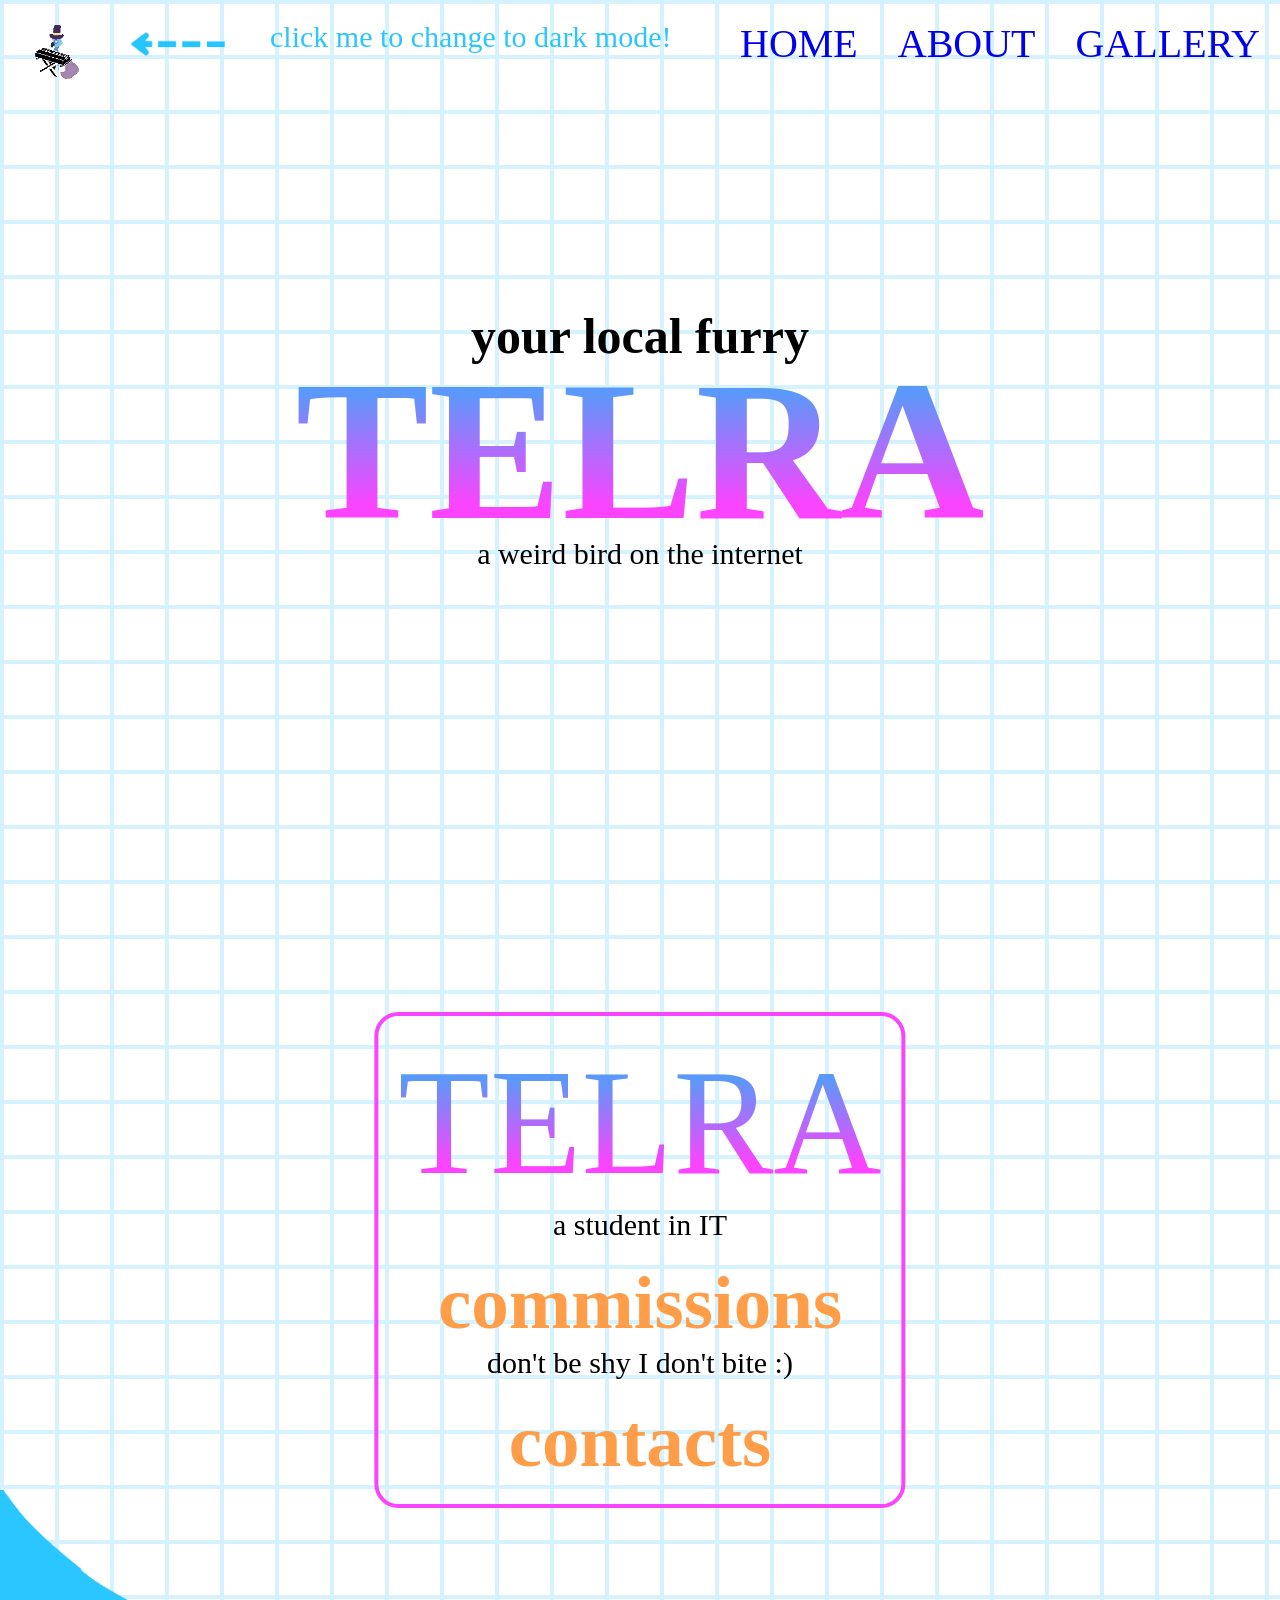
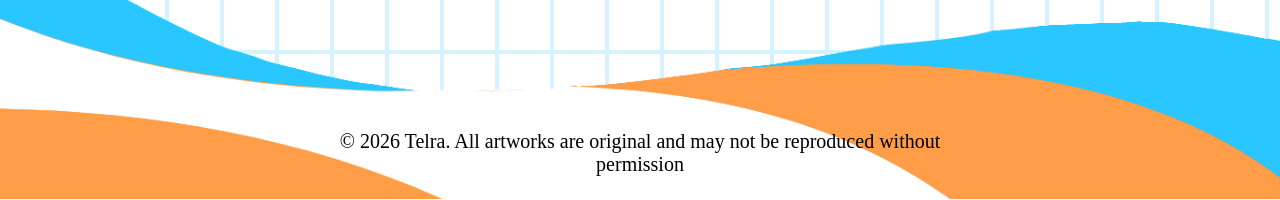
==== index.html @ cb8f985c "Add files via upload" ====
<!DOCTYPE html>
<html lang="en">
<head>
    <meta charset="UTF-8">
    <meta name="viewport" content="width=device-width, initial-scale=1.0">
    <title>Document</title>

    <link rel="stylesheet" href="index.css">
</head>
<body>
    <div class="navBar">
        <ul id="navUl">
            <li class="navLi" id="navLi4"><a><img id="navLi4Img" src="images/dowPiano.gif"></a></li>
            <li class="navLi"><a><img id="navLi5Img" src="images/arrow.png"></a></li>
            <li class="navLi" id="navLi5"><a>click me to change to dark mode!</a></li>
            <li class="navLi" id="navLi1"><a href="gallery.html">GALLERY</a></li>
            <li class="navLi" id="navLi2"><a href="about.html">ABOUT</a></li>
            <li class="navLi" id="navLi3"><a href="index.html">HOME</a></li>
        </ul>
    </div>

    <div class="home">
        <p id="furry">your local furry</p>
        <p id="name">TELRA</p>
        <p id="birdie">a weird bird on the internet</p>
    </div>

    <div class="uhmIntro">
        <p id="nameTwo">TELRA</p>
        <p id="aText">a student in IT</p>
        <br>
        <p id="orange">commissions</p>
        <p id="aText">don't be shy I don't bite :)</p>
        <br>
        <p id="orange">contacts</p>
    </div>

    <div class="footer">
        <img id="toothpaste" src="images/toothpaste.png">
        <p id="footText">© 2026 Telra. All artworks are original and may not be reproduced without permission</p>
    </div>
</body>
</html>
---- index.css ----
* {
    margin: 0;
    padding: 0;
    font-family: 'Times New Roman', Times, serif;
}

body {
    background: #ffffff;
    background-size: 55px 55px;
    background-image: 
        linear-gradient(to right, #D4F3FE 4px, transparent 1px),
        linear-gradient(to bottom, #D4F3FE 4px, transparent 1px);
    min-height: 200vh;
    position: relative
}


/* media stuff */
@media only screen and (max-width: 1256px) {
    #navLi5, 
    #navLi5Img {
        display: none;
    }
    
    #name {
        font-size: 55px;
    }

    #furry {
        font-size: 25px;
    }

    #birdie {
        font-size: 15px;
    }

}


/* nav bars */
#navLi1, 
#navLi2, 
#navLi3 {
    float: right;
    color: black
}

#navLi4Img {
    max-width: 70px;
    max-height: 70px;;
}

#navLi5Img {
    max-width: 100px;
    max-height: 70px;
}

#navLi5 {
    font-size: 30px;
    color: #29C6FF
}

.navBar{
    position: fixed;
    top: 0;
    left: 0;
    width: 100%;
    font-size: 40px;
}

#navUi, .navLi, a {
    float: left;
    padding: 10px;
    text-decoration: none;
    list-style-type: none;
}


/* uh body text? */
/* the name thing */
.home {
    position: absolute;
    top: 25%;
    left: 50%;
    transform: translate(-50%, -50%);
}

#name {
    font-size: 200px;
    font-weight: bold;
    background: linear-gradient(180deg, #5a99f9 25%, #fb44ff 74%);
    color: transparent;
    -webkit-background-clip: text;
    background-clip: text;
    -webkit-text-fill-color: transparent;
}

#furry {
    position: absolute;
    top: 0%;
    left: 50%;
    transform: translate(-50%, -50%);
    font-size: 50px;
    font-weight: bold;
    text-align: center;
}

#birdie {
    position: absolute;
    top: 95%;
    left: 50%;
    transform: translate(-50%, -50%);
    font-size: 30px;
}

/* the intro kind thing */
.uhmIntro {
    position: absolute;
    top: 70%;
    left: 50%;
    transform: translate(-50%, -50%);
    text-align: center;
    border: 4px #FB44FF solid;
    border-radius: 24px;
    padding: 20px
}

#nameTwo {
    font-size: 150px;
    background: linear-gradient(180deg, #5a99f9 25%, #fb44ff 74%);
    color: transparent;
    -webkit-background-clip: text;
    background-clip: text;
    -webkit-text-fill-color: transparent;
}

#orange {
    font-size: 75px;
    font-weight: bold;
    color: #FF9D48
}

#aText {
    font-size: 30px;
}


/* footer */
.footer {
    width: 100%;
    bottom: 0;
    position: absolute;
}

#toothpaste {
    width: 100%;
    min-width: 800px;
    display: block;
    bottom: 0

    /* margin-top: -50px; */

    /* position: fixed;
    left: 0;
    bottom: 0;
    width: 100%; */
}

#footText {
    position: absolute;
    top: 85%;
    left: 50%;
    transform: translate(-50%, -50%);
    font-size: 20px;
    text-align: center;
    min-width: 500px;
}
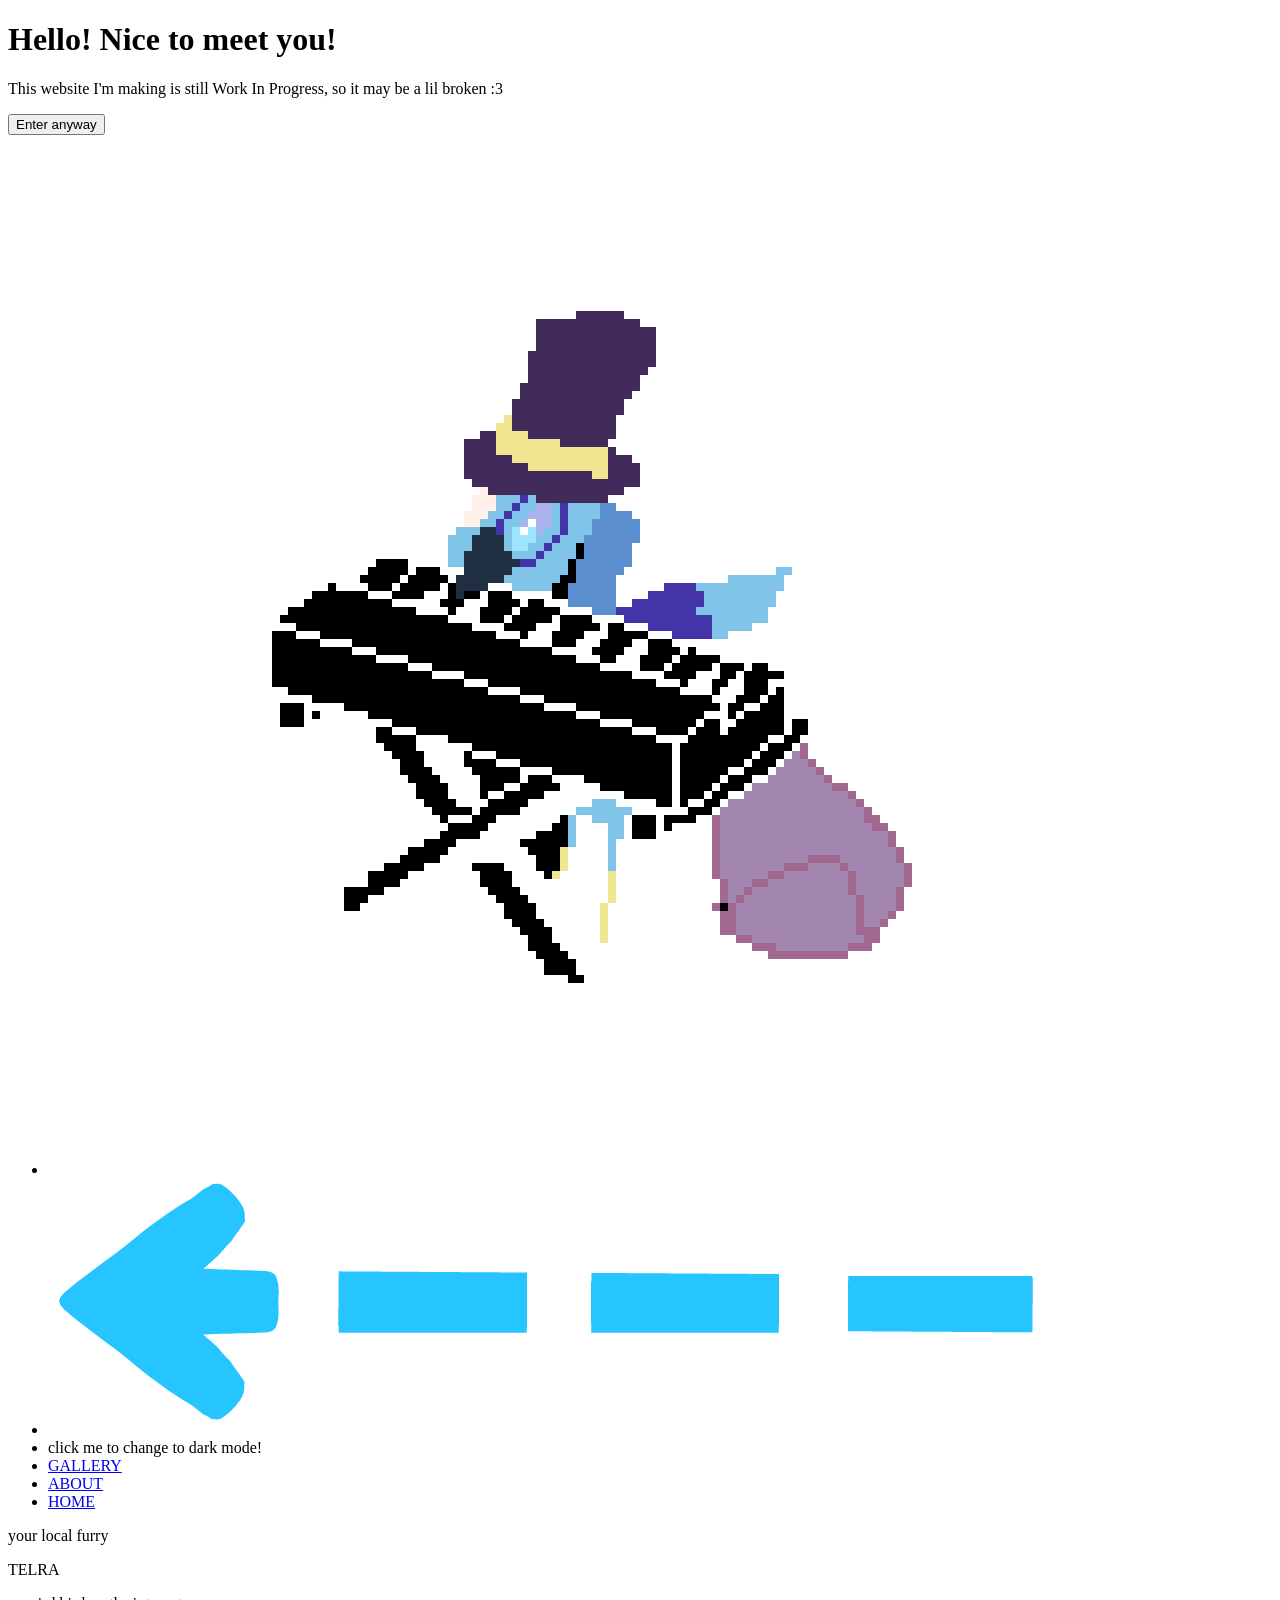
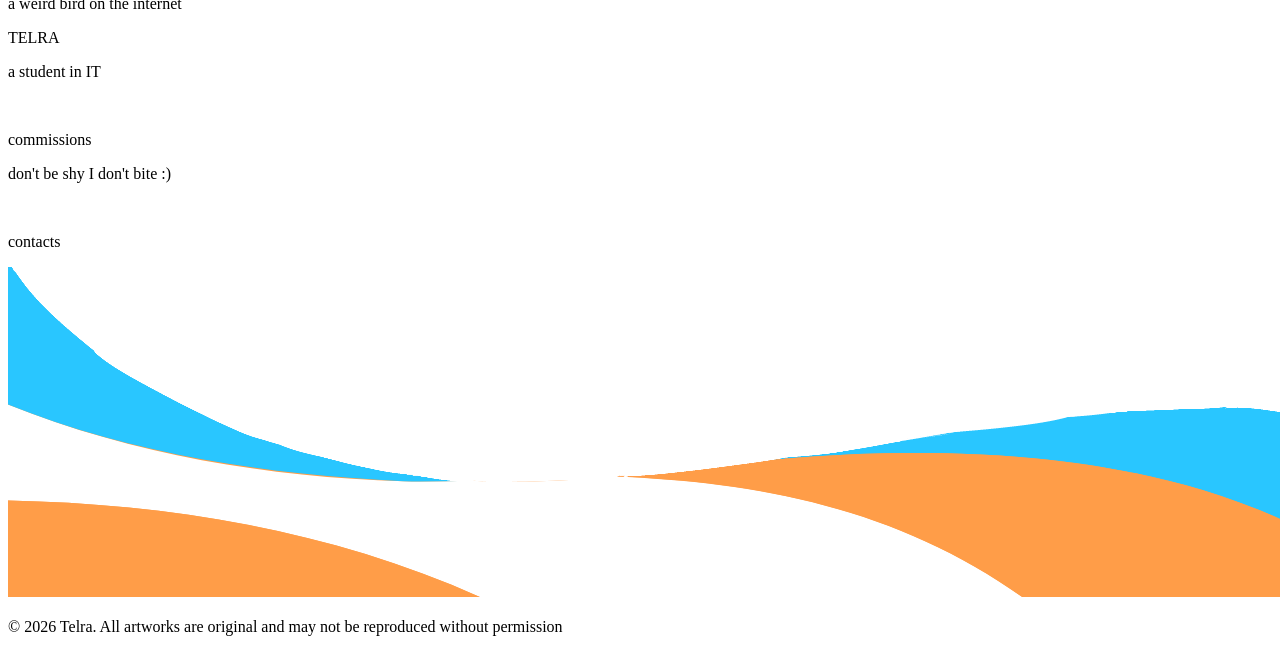
==== commit 227124e8: "Rewrite index.html to indexWithWip.html added a wip splash thing" ====
--- a/index.html
+++ b/index.html
@@ -5,9 +5,17 @@
     <meta name="viewport" content="width=device-width, initial-scale=1.0">
     <title>Document</title>
 
-    <link rel="stylesheet" href="index.css">
+    <link rel="stylesheet" href="indexWithWip.css">
 </head>
 <body>
+    <div id="splash-screen">
+        <div class="splash-content">
+            <h1>Hello! Nice to meet you!</h1>
+            <p>This website I'm making is still Work In Progress, so it may be a lil broken :3</p>
+            <button id="enter-btn">Enter anyway</button>
+        </div>
+    </div> 
+
     <div class="navBar">
         <ul id="navUl">
             <li class="navLi" id="navLi4"><a><img id="navLi4Img" src="images/dowPiano.gif"></a></li>
@@ -39,5 +47,7 @@
         <img id="toothpaste" src="images/toothpaste.png">
         <p id="footText">© 2026 Telra. All artworks are original and may not be reproduced without permission</p>
     </div>
+
+    <script src="wipPopUp.js"></script>
 </body>
-</html>+</html>
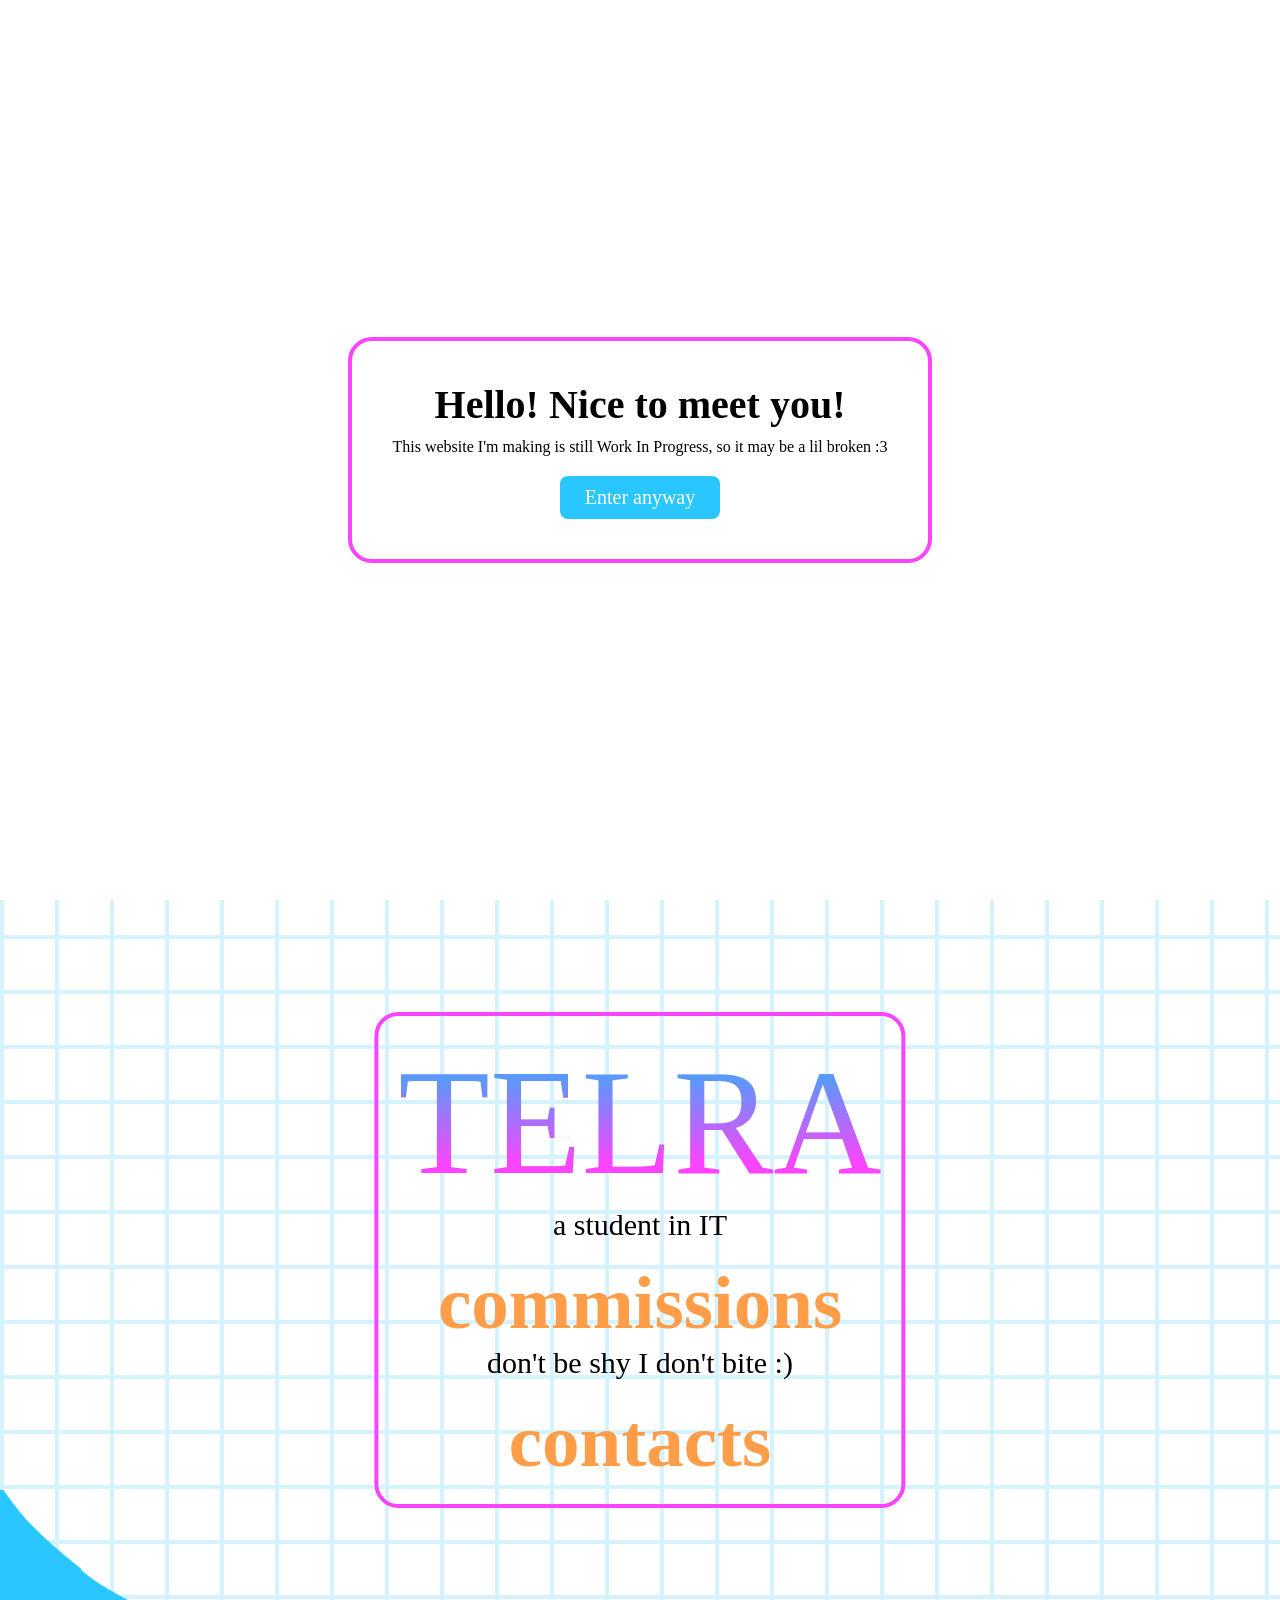
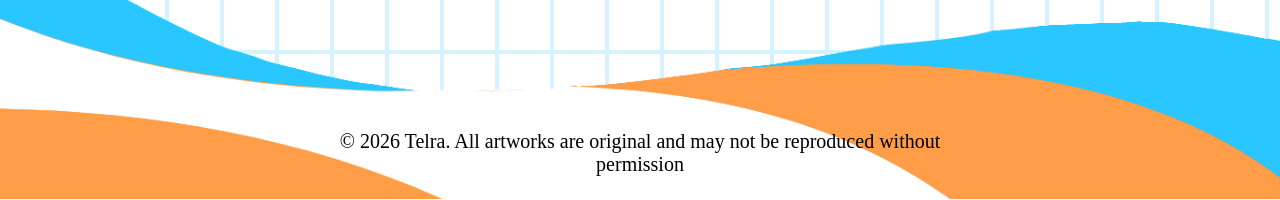
==== commit 99ba6dc5: "Update index.html" ====
--- a/index.html
+++ b/index.html
@@ -5,7 +5,7 @@
     <meta name="viewport" content="width=device-width, initial-scale=1.0">
     <title>Document</title>
 
-    <link rel="stylesheet" href="indexWithWip.css">
+    <link rel="stylesheet" href="index.css">
 </head>
 <body>
     <div id="splash-screen">
--- a/index.css
+++ b/index.css
@@ -0,0 +1,222 @@
+* {
+    margin: 0;
+    padding: 0;
+    font-family: 'Times New Roman', Times, serif;
+}
+
+body {
+    background: #ffffff;
+    background-size: 55px 55px;
+    background-image: 
+        linear-gradient(to right, #D4F3FE 4px, transparent 1px),
+        linear-gradient(to bottom, #D4F3FE 4px, transparent 1px);
+    min-height: 200vh;
+    position: relative
+}
+
+
+/* media stuff */
+@media only screen and (max-width: 1256px) {
+    #navLi5, 
+    #navLi5Img {
+        display: none;
+    }
+    
+    #name {
+        font-size: 55px;
+    }
+
+    #furry {
+        font-size: 25px;
+    }
+
+    #birdie {
+        font-size: 15px;
+    }
+
+}
+
+
+/* Splash Screen Styling */
+#splash-screen {
+    position: fixed;
+    top: 0;
+    left: 0;
+    width: 100%;
+    height: 100%;
+    background-color: #ffffff; 
+    background-size: 55px 55px;
+    display: flex;
+    justify-content: center;
+    align-items: center;
+    z-index: 9999;
+    transition: opacity 0.5s ease; 
+}
+
+.splash-content {
+    text-align: center;
+    background: white;
+    padding: 40px;
+    border: 4px #FB44FF solid;
+    border-radius: 24px;
+}
+
+.splash-content h1 {
+    font-size: 40px;
+    margin-bottom: 10px;
+}
+
+#enter-btn {
+    margin-top: 20px;
+    padding: 10px 25px;
+    font-size: 20px;
+    background-color: #29C6FF;
+    color: white;
+    border: none;
+    border-radius: 8px;
+    cursor: pointer;
+}
+
+#enter-btn:hover {
+    background-color: #5a99f9;
+}
+
+
+/* nav bars */
+#navLi1, 
+#navLi2, 
+#navLi3 {
+    float: right;
+    color: black
+}
+
+#navLi4Img {
+    max-width: 70px;
+    max-height: 70px;;
+}
+
+#navLi5Img {
+    max-width: 100px;
+    max-height: 70px;
+}
+
+#navLi5 {
+    font-size: 30px;
+    color: #29C6FF
+}
+
+.navBar{
+    position: fixed;
+    top: 0;
+    left: 0;
+    width: 100%;
+    font-size: 40px;
+}
+
+#navUi, .navLi, a {
+    float: left;
+    padding: 10px;
+    text-decoration: none;
+    list-style-type: none;
+}
+
+
+/* uh body text? */
+/* the name thing */
+.home {
+    position: absolute;
+    top: 25%;
+    left: 50%;
+    transform: translate(-50%, -50%);
+}
+
+#name {
+    font-size: 200px;
+    font-weight: bold;
+    background: linear-gradient(180deg, #5a99f9 25%, #fb44ff 74%);
+    color: transparent;
+    -webkit-background-clip: text;
+    background-clip: text;
+    -webkit-text-fill-color: transparent;
+}
+
+#furry {
+    position: absolute;
+    top: 0%;
+    left: 50%;
+    transform: translate(-50%, -50%);
+    font-size: 50px;
+    font-weight: bold;
+    text-align: center;
+}
+
+#birdie {
+    position: absolute;
+    top: 95%;
+    left: 50%;
+    transform: translate(-50%, -50%);
+    font-size: 30px;
+}
+
+/* the intro kind thing */
+.uhmIntro {
+    position: absolute;
+    top: 70%;
+    left: 50%;
+    transform: translate(-50%, -50%);
+    text-align: center;
+    border: 4px #FB44FF solid;
+    border-radius: 24px;
+    padding: 20px
+}
+
+#nameTwo {
+    font-size: 150px;
+    background: linear-gradient(180deg, #5a99f9 25%, #fb44ff 74%);
+    color: transparent;
+    -webkit-background-clip: text;
+    background-clip: text;
+    -webkit-text-fill-color: transparent;
+}
+
+#orange {
+    font-size: 75px;
+    font-weight: bold;
+    color: #FF9D48
+}
+
+#aText {
+    font-size: 30px;
+}
+
+
+/* footer */
+.footer {
+    width: 100%;
+    bottom: 0;
+    position: absolute;
+}
+
+#toothpaste {
+    width: 100%;
+    min-width: 800px;
+    display: block;
+    bottom: 0
+
+    /* margin-top: -50px; */
+
+    /* position: fixed;
+    left: 0;
+    bottom: 0;
+    width: 100%; */
+}
+
+#footText {
+    position: absolute;
+    top: 85%;
+    left: 50%;
+    transform: translate(-50%, -50%);
+    font-size: 20px;
+    text-align: center;
+    min-width: 500px;
+}
